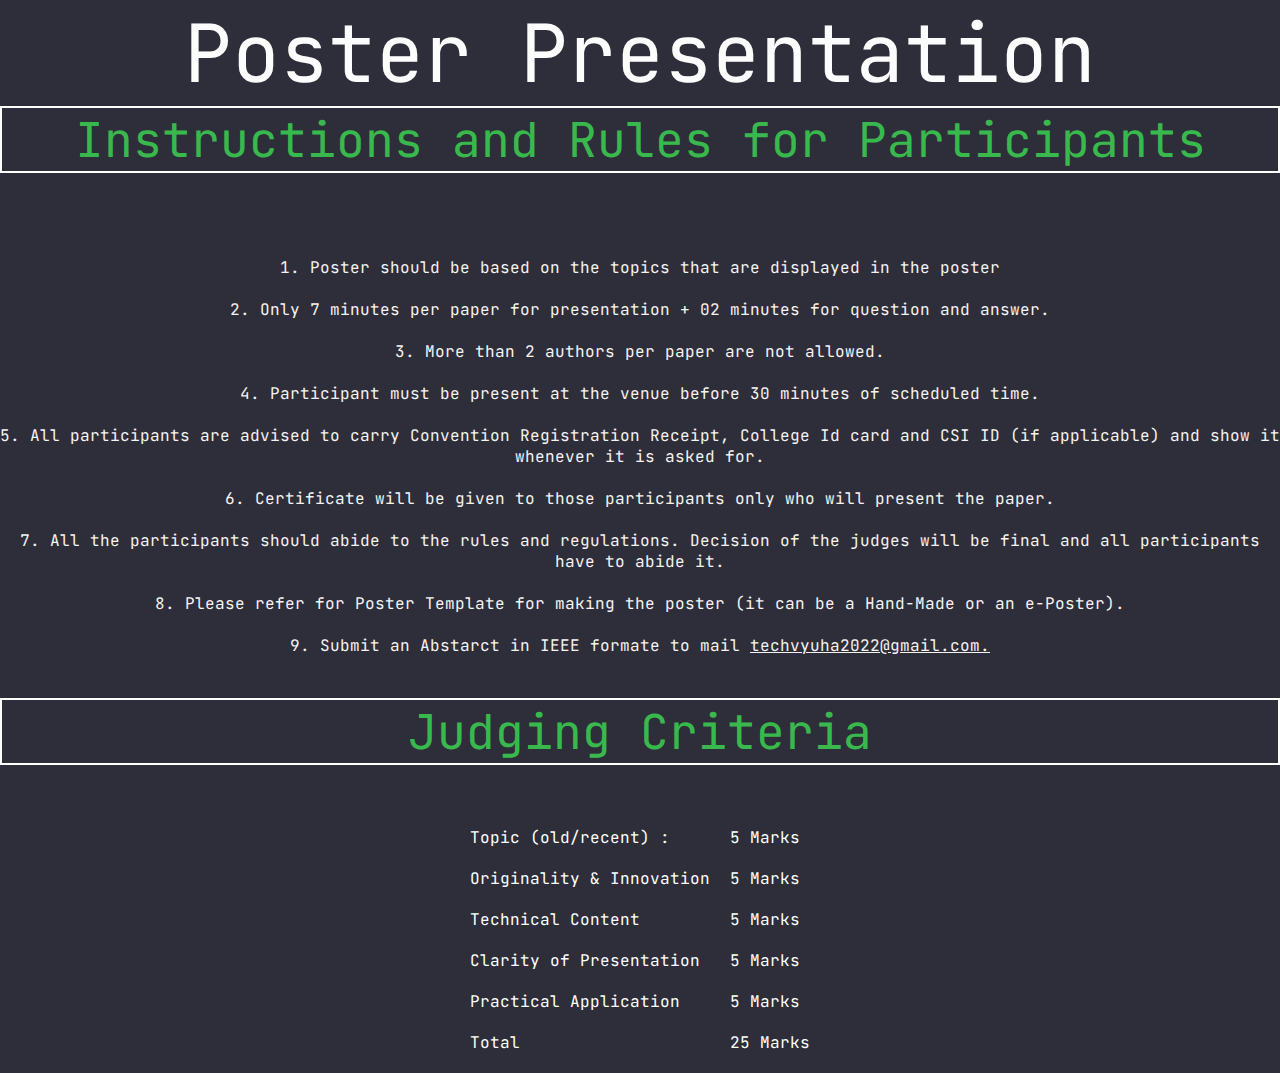
==== poster.html @ d5b37c5f "first commit" ====
<!DOCTYPE html>
<html lang="en">
<head>
    <meta charset="UTF-8">
    <meta http-equiv="X-UA-Compatible" content="IE=edge">
    <meta name="viewport" content="width=device-width, initial-scale=1.0">
    <link rel="stylesheet" href="/css/united.css">
</head>
<body>
    <p class="header">Poster Presentation</p>
    <p class="rules" style="border:2px solid white;">Instructions and Rules for Participants</p> <br><br><br><br>
    
    <div class="contianer">
        <p style="font-size: 1em; text-align:center; color: rgb(246, 244, 242)">
            1. Poster should be based on the topics that are displayed in the poster<br><br>
            2. Only 7 minutes per paper for presentation + 02 minutes for question and answer.<br><br>
            3. More than 2 authors per paper are not allowed.<br><br>
            4. Participant must be present at the venue before 30 minutes of scheduled time.<br><br>
            5. All participants are advised to carry Convention Registration Receipt, College Id card and CSI ID (if applicable) and show it whenever it is asked for.<br><br>
            6. Certificate will be given to those participants only who will present the paper.<br><br>
            7. All the participants should abide to the rules and regulations. Decision of the judges will be final and all participants have to abide it.<br><br>
            8. Please refer for Poster Template for making the poster (it can be a Hand-Made or an e-Poster).<br><br>
            9. Submit an Abstarct in IEEE formate to mail <u>techvyuha2022@gmail.com.</u><br>
        </p><br><br>
        <p class="rules" style="border:2px solid white;">Judging Criteria</p><br><br>
        <div class="table">
            <table style="font-size: 1em; ">
            <tr><td>Topic (old/recent) :</td><td>5 Marks</td></tr>
            <tr><td>Originality & Innovation</td><td>5 Marks</td></tr>
            <tr><td>Technical Content</td><td>5 Marks</td></tr>
            <tr><td>Clarity of Presentation</td><td>5 Marks</td></tr>
            <tr><td>Practical Application</td><td>5 Marks</td></tr>
            <tr><td>Total</td><td>25 Marks</td></tr>
            </table>
        </div>
        </p>

    </div>


    
    
</body>
</html>
---- css/united.css ----
@import url('https://fonts.googleapis.com/css2?family=JetBrains+Mono:wght@800&display=swap');

*{
    margin:0;
    padding: 0;
}

body{
    background-color: #2d2e39;
    font-family: 'JetBrains Mono', monospace;
}

.header{
    text-align: center;
    color: rgb(251, 252, 251);
    font-size: 5em;
}
.rules{
    text-align: center;
    color: #39b94d;
    font-size: 3em;
}

#judge{
    font-size: 1em;
}

table{
    color: white;
    margin: auto;
    border-spacing: 20px;
}
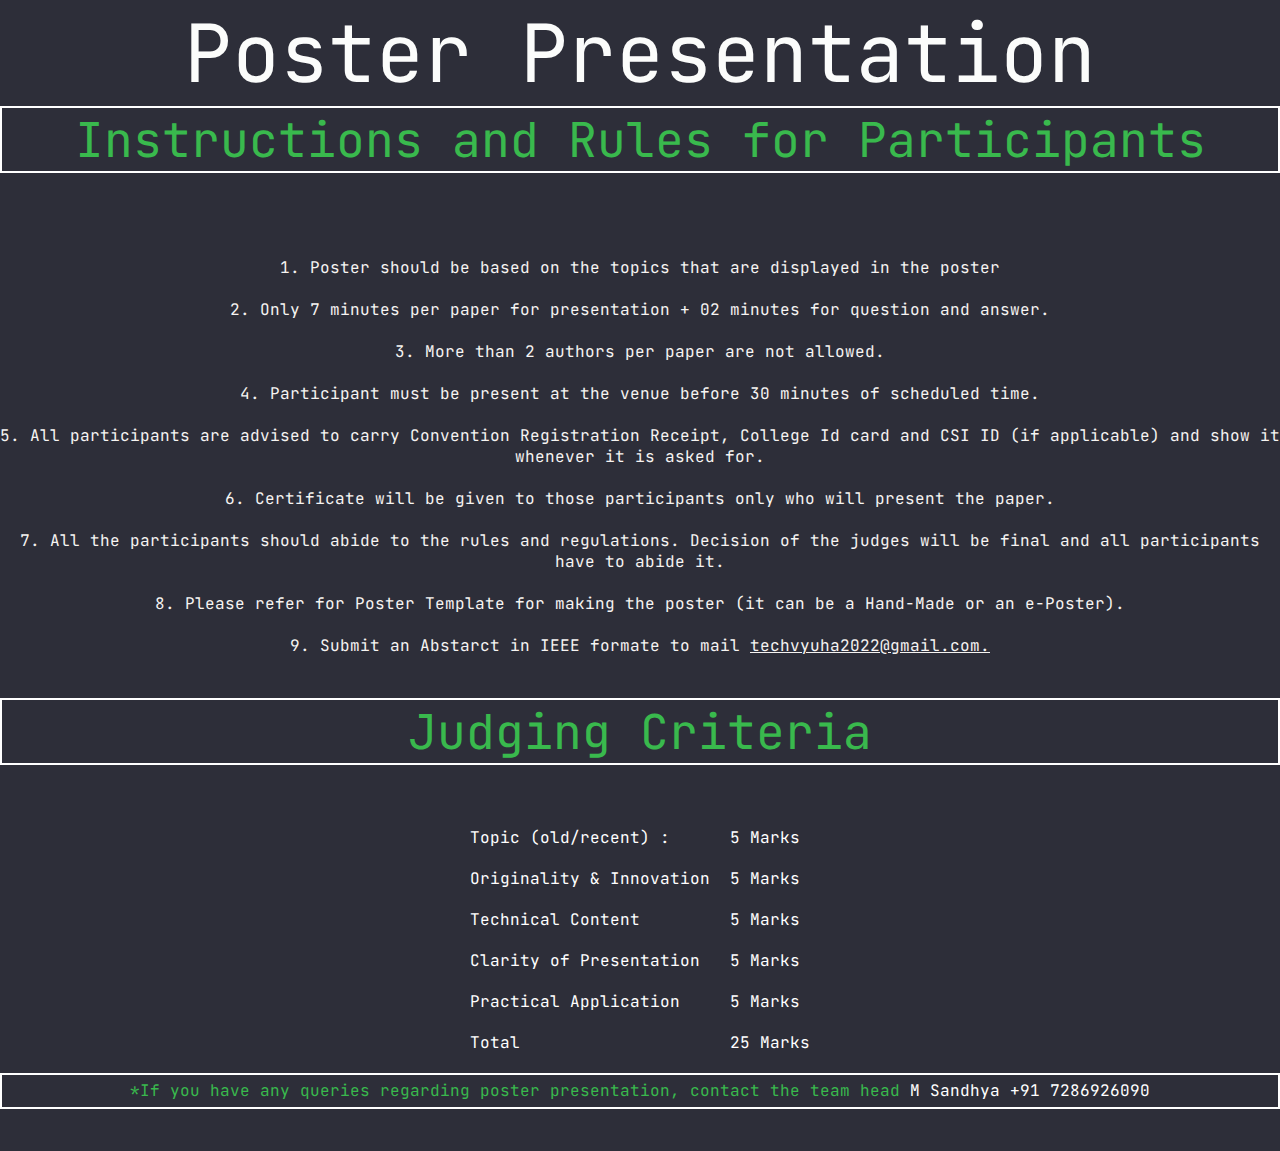
==== commit 514bce17: "second commit" ====
--- a/poster.html
+++ b/poster.html
@@ -34,6 +34,8 @@
             </table>
         </div>
         </p>
+        <p class="rules-footer" style="border:2px solid white;">*If you have any queries regarding poster presentation, contact the team head 
+            <span style="color: white;">M Sandhya +91 7286926090</span></p><br><br>
 
     </div>
 
--- a/css/united.css
+++ b/css/united.css
@@ -21,6 +21,15 @@
     font-size: 3em;
 }
 
+.rules-footer{
+    text-align: center;
+    color: #39b94d;
+    font-size: 1em;
+    line-height: 2rem;
+
+}
+
+
 #judge{
     font-size: 1em;
 }
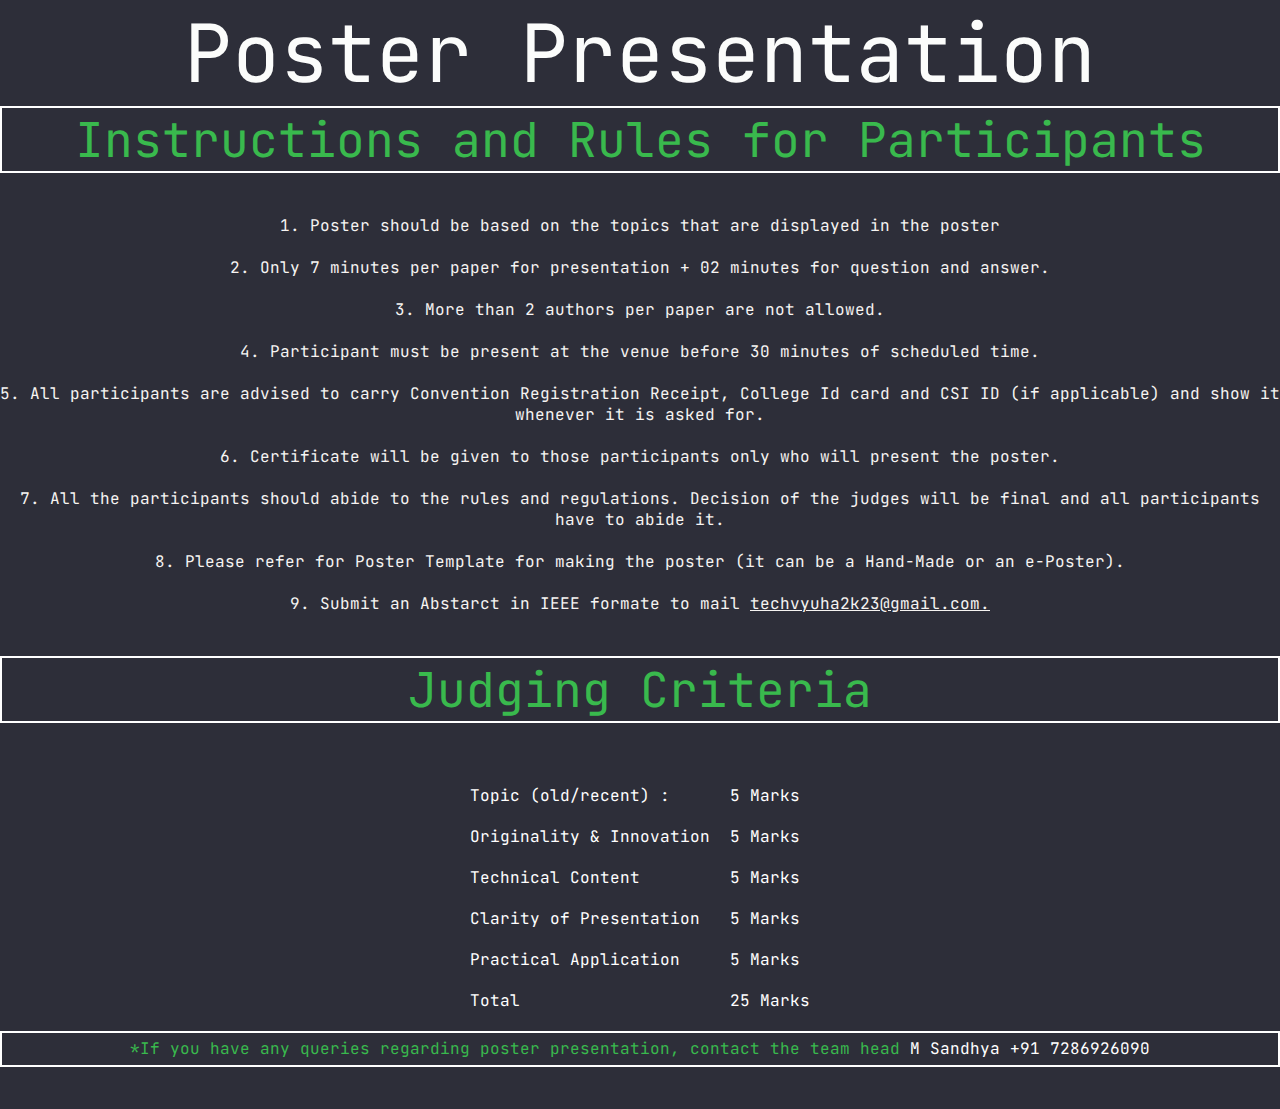
==== commit 103b2bff: "changed" ====
--- a/poster.html
+++ b/poster.html
@@ -8,7 +8,7 @@
 </head>
 <body>
     <p class="header">Poster Presentation</p>
-    <p class="rules" style="border:2px solid white;">Instructions and Rules for Participants</p> <br><br><br><br>
+    <p class="rules" style="border:2px solid white;">Instructions and Rules for Participants</p> <br><br>
     
     <div class="contianer">
         <p style="font-size: 1em; text-align:center; color: rgb(246, 244, 242)">
@@ -17,10 +17,10 @@
             3. More than 2 authors per paper are not allowed.<br><br>
             4. Participant must be present at the venue before 30 minutes of scheduled time.<br><br>
             5. All participants are advised to carry Convention Registration Receipt, College Id card and CSI ID (if applicable) and show it whenever it is asked for.<br><br>
-            6. Certificate will be given to those participants only who will present the paper.<br><br>
+            6. Certificate will be given to those participants only who will present the poster.<br><br>
             7. All the participants should abide to the rules and regulations. Decision of the judges will be final and all participants have to abide it.<br><br>
             8. Please refer for Poster Template for making the poster (it can be a Hand-Made or an e-Poster).<br><br>
-            9. Submit an Abstarct in IEEE formate to mail <u>techvyuha2022@gmail.com.</u><br>
+            9. Submit an Abstarct in IEEE formate to mail <u>techvyuha2k23@gmail.com.</u><br>
         </p><br><br>
         <p class="rules" style="border:2px solid white;">Judging Criteria</p><br><br>
         <div class="table">
--- a/css/united.css
+++ b/css/united.css
@@ -15,10 +15,22 @@
     color: rgb(251, 252, 251);
     font-size: 5em;
 }
+
 .rules{
     text-align: center;
     color: #39b94d;
     font-size: 3em;
+}
+
+@media only screen and (max-width: 700px) {
+    .header {
+        font-size: 2em;
+        margin-bottom: .5em;
+    }
+
+    .rules {
+        font-size: 1.5em;
+    }
 }
 
 .rules-footer{
